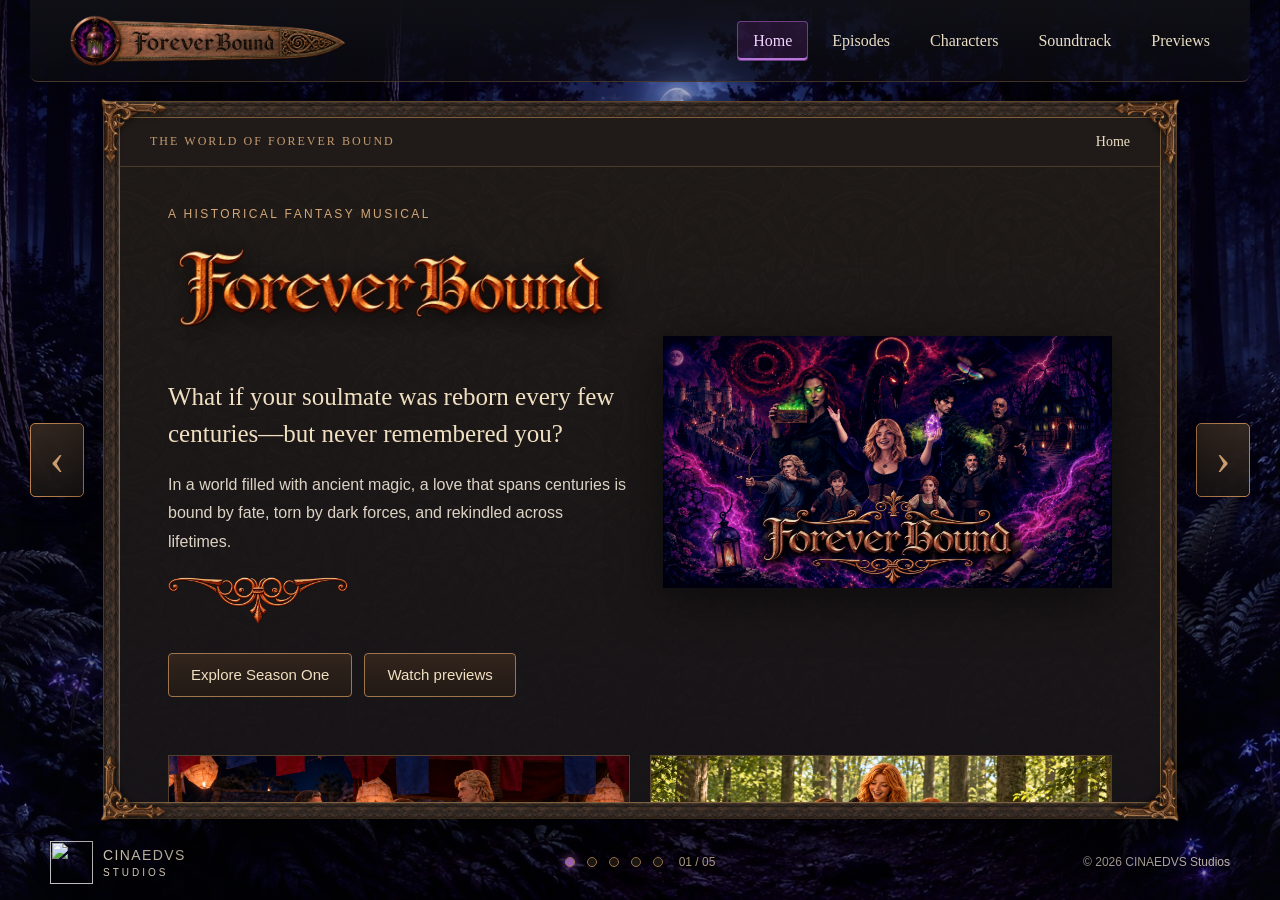
==== index.html @ c2b547dd "Add files via upload" ====
<!doctype html>
<html lang="en">
<head>
<meta charset="utf-8"><meta name="viewport" content="width=device-width,initial-scale=1">
<title>Forever Bound — Love Beyond a Lifetime</title>
<meta name="description" content="Explore Forever Bound: a historical fantasy musical of ancient magic, enduring love and lives intertwined. Meet the characters, discover Season 1 and watch previews.">
<meta name="theme-color" content="#211b22">
<link rel="icon" href="images/lanternlogo%20small.png">
<link rel="stylesheet" href="style.css">
<script src="navigation.js" defer></script>
</head>
<body>
<a class="skip-link" href="#card-content">Skip to content</a>
<div class="site-shell">
<header class="topbar">
<a class="brand" href="#home" aria-label="Forever Bound home"><img src="images/titlelogo.png" alt="Forever Bound"></a>
<nav aria-label="Main sections">
<a href="#home">Home</a><a href="#episodes">Episodes</a><a href="#characters">Characters</a><a href="#soundtrack">Soundtrack</a><a href="#previews">Previews</a>
</nav>
</header>
<main class="stage">
<button class="section-arrow previous" type="button" aria-label="Previous section"><span aria-hidden="true">‹</span></button>
<div class="card-frame">
<img class="corner corner-tl" src="images/cornerimg.png" alt=""><img class="corner corner-tr" src="images/cornerimg.png" alt=""><img class="corner corner-bl" src="images/cornerimg.png" alt=""><img class="corner corner-br" src="images/cornerimg.png" alt="">
<div class="card-header"><span class="chapter-label">THE WORLD OF FOREVER BOUND</span><span id="section-label">Home</span></div>
<div id="card-content" class="card-content" tabindex="-1" aria-label="Home content"><p class="loading" role="status">Opening Forever Bound…</p><noscript><p>Please enable JavaScript to browse this site, or open the <a href="pages/episodes.html">episode summaries</a>.</p></noscript></div>
</div>
<button class="section-arrow next" type="button" aria-label="Next section"><span aria-hidden="true">›</span></button>
</main>
<footer class="footer">
<a class="studio-link" href="https://cinaedvsstudios.github.io/cinaedvs/" target="_blank" rel="noopener noreferrer"><img src="https://cinaedvsstudios.github.io/cinaedvs/assets/img/cinaedvs/cinaedvs-lion-round.png" alt=""><span>CINAEDVS <small>STUDIOS</small></span></a>
<div class="position"><div class="dots" aria-label="Choose section"><a href="#home" aria-label="Home"></a><a href="#episodes" aria-label="Episodes"></a><a href="#characters" aria-label="Characters"></a><a href="#soundtrack" aria-label="Soundtrack"></a><a href="#previews" aria-label="Previews"></a></div><span id="position-label">01 / 05</span></div>
<span class="copyright">© <span id="year">2026</span> CINAEDVS Studios</span>
</footer>
</div>
</body></html>
---- style.css ----
:root{color-scheme:dark;--cream:#eadfc6;--muted:#bbae9d;--copper:#bb8250;--purple:#ba6df0;--line:#755535;--surface:#201b18;font-family:Georgia,'Times New Roman',serif;color:var(--cream);background:#101019;font-synthesis:none}
*{box-sizing:border-box}html,body{margin:0;width:100%;height:100%;overflow:hidden}body{background:linear-gradient(90deg,#06071360,#08071420,#06071360),url('images/forest2.jpg') center/cover no-repeat fixed}button,a{-webkit-tap-highlight-color:transparent}a{color:var(--cream);text-underline-offset:4px}button{font:inherit;color:inherit}button,a{transition:box-shadow .2s,filter .2s,background .2s,border-color .2s}button{cursor:pointer}button:hover,button:focus-visible,a.button:hover,a.button:focus-visible,.topbar a:hover,.topbar a:focus-visible,.studio-link:hover,.studio-link:focus-visible,.dots a:hover,.dots a:focus-visible{filter:drop-shadow(0 0 7px #b04ae9);box-shadow:0 0 18px #ab47e970;outline-color:var(--purple)}:focus-visible{outline:2px solid var(--purple);outline-offset:4px}.skip-link{position:fixed;left:12px;top:-80px;z-index:20;background:#211629;padding:12px}.skip-link:focus{top:12px}.site-shell{height:100vh;height:100dvh;max-width:1800px;margin:auto;display:grid;grid-template-rows:auto minmax(0,1fr) auto;padding:0 30px;gap:20px}.topbar{min-height:82px;display:flex;align-items:center;justify-content:space-between;gap:24px;border-bottom:1px solid #9b754b66;background:linear-gradient(180deg,#101016ef,#1010168c);padding:12px 24px;border-radius:0 0 8px 8px}.brand{display:flex;max-width:310px;width:28%;border-radius:5px}.brand img{width:100%;height:54px;object-fit:contain}.topbar nav{display:flex;flex-wrap:wrap;justify-content:flex-end;gap:8px}.topbar nav a{font-size:16px;text-decoration:none;padding:10px 15px;border:1px solid transparent;border-radius:4px}.topbar nav a[aria-current]{background:#55226855;border-color:#ae65cd88;color:#f1d5ff;box-shadow:inset 0 -2px #bc78dd}.stage{min-height:0;display:grid;grid-template-columns:54px minmax(0,1fr) 54px;align-items:center;gap:20px;width:100%;max-width:1400px;justify-self:center}.section-arrow{background:linear-gradient(#372a21ed,#171413ed);border:1px solid var(--copper);width:54px;height:74px;border-radius:5px;box-shadow:0 6px 20px #0007}.section-arrow span{display:block;font-size:44px;font-weight:normal;line-height:1;color:#d8a675}.card-frame{height:100%;min-height:0;position:relative;padding:15px;background:url('images/verticalwood.jpg') left top/15px auto repeat-y,url('images/verticalwood.jpg') right top/15px auto repeat-y,url('images/horizontalwood.jpg') left top/auto 15px repeat-x,url('images/horizontalwood.jpg') left bottom/auto 15px repeat-x,#211a16;box-shadow:0 22px 70px #000b,0 0 0 1px #745634;display:flex;flex-direction:column;border-radius:3px}.corner{width:70px;height:70px;position:absolute;z-index:3;pointer-events:none;filter:drop-shadow(0 2px 3px #0009)}.corner-tl{left:-5px;top:-5px}.corner-tr{right:-5px;top:-5px;transform:rotate(90deg)}.corner-br{right:-5px;bottom:-5px;transform:rotate(180deg)}.corner-bl{left:-5px;bottom:-5px;transform:rotate(270deg)}.card-header{display:flex;justify-content:space-between;gap:12px;padding:16px 30px;background:#201b18;border:1px solid #7d603d;border-bottom-color:#7d603d77;flex:none;font-size:14px}.chapter-label{letter-spacing:.17em;font-size:12px;color:#c49b70}.card-content{flex:1;min-height:0;overflow-y:auto;overscroll-behavior:contain;scrollbar-width:thin;scrollbar-color:#927447 #1e1b1c;background:linear-gradient(#211c19c9,#171419e8),url('images/wallpaper.jpg') center/600px;border:1px solid #7d603d;border-top:0;padding:38px 48px 50px;outline-offset:-4px}.card-content::-webkit-scrollbar{width:9px}.card-content::-webkit-scrollbar-thumb{background:#927447;border:2px solid #211b19;border-radius:8px}.card-content::-webkit-scrollbar-track{background:#211b19}.footer{display:grid;grid-template-columns:1fr auto 1fr;align-items:center;gap:20px;min-height:62px;padding:0 20px 14px;font-family:Arial,sans-serif}.studio-link{display:flex;align-items:center;gap:10px;text-decoration:none;width:max-content;font-size:14px;letter-spacing:.1em;border-radius:5px}.studio-link img{width:43px;height:43px;object-fit:contain}.studio-link small{display:block;font-size:10px;letter-spacing:.3em;margin-top:4px}.copyright{text-align:right;font-size:12px;color:#c2b7ac}.position{display:flex;align-items:center;gap:16px;font-size:12px;color:#d3bd9f}.dots{display:flex;gap:12px}.dots a{display:block;width:10px;height:10px;border-radius:50%;border:1px solid #bc8c58;background:#231c18}.dots a[aria-current]{background:#bc78dd;box-shadow:0 0 9px #b558e6}.eyebrow{font:12px/1.5 Arial,sans-serif;letter-spacing:.2em;text-transform:uppercase;color:#d3a779;margin:0 0 12px}h1{font-size:clamp(30px,3.3vw,46px);font-weight:normal;line-height:1.13;margin:0 0 18px}h2{font-size:26px;font-weight:normal;line-height:1.25;margin:0 0 14px}h3{font-size:21px;font-weight:normal;margin:0 0 10px}p{font-family:Arial,sans-serif;font-size:16px;line-height:1.8;margin:0 0 18px;color:#ddd3c4}.intro{max-width:730px;color:#c9beaf}.ornament{display:block;width:180px;height:48px;object-fit:contain;margin:20px 0 28px}.home-grid{display:grid;grid-template-columns:1.02fr 1fr;gap:36px;align-items:center}.home-title{width:100%;max-width:490px;margin:0 0 24px}.home-art{width:100%;aspect-ratio:1/1;object-fit:contain;filter:drop-shadow(0 10px 25px #0008)}.home-copy .lead{font-family:Georgia,serif;font-size:25px;line-height:1.5;color:#f0dfc1}.button-row{display:flex;gap:12px;flex-wrap:wrap;margin:22px 0}.button{display:inline-flex;justify-content:center;align-items:center;min-height:44px;padding:11px 22px;background:linear-gradient(#32251d,#211914);border:1px solid #9f764c;border-radius:4px;color:#f0dfc1;text-decoration:none;font:15px/1.3 Arial,sans-serif}.button[aria-pressed=true]{border-color:#c885e7;background:#412547;box-shadow:0 0 10px #8b45b94d}.section-intro{padding-bottom:26px;border-bottom:1px solid #88644566;margin-bottom:28px}.scene-strip{margin-top:36px;display:grid;grid-template-columns:1fr 1fr;gap:20px}.scene-strip img{width:100%;aspect-ratio:16/9;object-fit:cover;border:1px solid #89664088}.episode{display:grid;grid-template-columns:54px 1fr;gap:20px;padding:27px 0;border-bottom:1px solid #8e684144;max-width:940px;margin:auto}.episode:first-child{padding-top:0}.episode-number{font-size:30px;line-height:1.2;color:#b28657;padding-top:3px}.episode h2{font-size:24px}.date{font:13px Arial,sans-serif;color:#c09a70;letter-spacing:.08em;display:block;margin-bottom:10px}.episode p{margin:0}.cast-grid{display:grid;grid-template-columns:1fr 1fr;gap:0 36px}.character{padding:24px 0;border-bottom:1px solid #8e684144}.character p{margin:0}.cast-section{margin-top:38px}.cast-section>h2{color:#d9b48c;border-bottom:1px solid #8e684166;padding-bottom:16px}.cast-section:first-of-type{margin-top:0}.music-group{margin-top:32px}.track-grid{display:grid;grid-template-columns:1fr 1fr;gap:18px}.track{background:#110f1280;border:1px solid #7f5d3a77;padding:20px;border-radius:3px}.track h3{font-size:21px}.track iframe{width:100%;height:82px;border:0;border-radius:4px;background:#191719;display:block;margin:14px 0}.track a{font:13px Arial,sans-serif;color:#d3b995}.video-wrap{border:1px solid #936e45;background:#08070a;padding:6px}.video-wrap video{display:block;width:100%;max-height:55vh;background:#08070a;aspect-ratio:16/9}.video-caption{font:14px Arial,sans-serif;color:#c2b19a;margin:14px 0}.social-panel{margin-top:32px;border-top:1px solid #88644566;padding-top:25px;display:flex;align-items:center;justify-content:space-between;gap:24px}.social-panel p{margin:0}.loading,.error-state{padding:35px}.arrive{animation:reveal .25s ease-out}@keyframes reveal{from{opacity:.5}to{opacity:1}}
@media(min-width:1600px){.site-shell{padding:0 50px;gap:28px}.topbar{min-height:94px}.footer{min-height:76px}}
@media(max-width:900px){.site-shell{padding:0 12px;gap:12px}.topbar{padding:10px 12px;gap:8px}.brand{width:180px}.brand img{height:43px}.topbar nav{gap:2px}.topbar nav a{font-size:14px;padding:9px}.stage{grid-template-columns:34px minmax(0,1fr) 34px;gap:9px}.section-arrow{width:34px;height:60px}.card-content{padding:28px}.home-grid{gap:20px}.home-copy .lead{font-size:21px}.footer{padding:0 5px 10px}.copyright{max-width:150px;justify-self:end;line-height:1.5}.cast-grid{gap:0 22px}.chapter-label{letter-spacing:.08em}}
@media(max-width:600px){.site-shell{padding:0 8px;gap:10px}.topbar{flex-direction:column;min-height:100px;padding:5px 4px 8px}.brand{width:200px;max-width:65%}.brand img{height:38px}.topbar nav{width:100%;justify-content:center;flex-wrap:nowrap;gap:0}.topbar nav a{padding:9px 7px;font-size:13px}.stage{grid-template-columns:1fr;position:relative;padding-bottom:42px}.card-frame{grid-column:1;grid-row:1;padding:10px;background-size:10px auto,10px auto,auto 10px,auto 10px}.section-arrow{position:absolute;bottom:0;width:45px;height:32px;z-index:4}.section-arrow span{font-size:28px}.previous{left:calc(50% - 58px)}.next{right:calc(50% - 58px)}.corner{width:47px;height:47px}.card-header{padding:12px 18px}.chapter-label{font-size:10px;letter-spacing:.04em}.card-header #section-label{font-size:13px}.card-content{padding:24px 20px 32px}.home-grid{grid-template-columns:1fr}.home-art{max-height:320px;grid-row:2}.home-title{max-width:360px;margin-bottom:16px}.home-copy .lead{font-size:23px}.home-copy p{font-size:16px}.scene-strip{grid-template-columns:1fr}.footer{grid-template-columns:1fr auto;gap:8px;min-height:48px}.studio-link{font-size:11px;gap:6px}.studio-link img{width:34px;height:34px}.studio-link small{font-size:9px}.copyright{display:none}.position{gap:10px;font-size:10px}.dots{gap:9px}.episode{grid-template-columns:32px 1fr;gap:10px;padding:24px 0}.episode-number{font-size:24px}.episode h2{font-size:22px}.cast-grid,.track-grid{grid-template-columns:1fr}.social-panel{display:block}.social-panel .button{margin-top:18px}.button-row{gap:9px}.button{padding:11px 16px}.video-wrap video{max-height:40vh}h1{font-size:32px}}
@media(prefers-reduced-motion:reduce){*,*::before,*::after{animation:none!important;transition:none!important}}
.sr-only{position:absolute;width:1px;height:1px;padding:0;margin:-1px;overflow:hidden;clip:rect(0,0,0,0);white-space:nowrap;border:0}
.home-art{aspect-ratio:16/9}
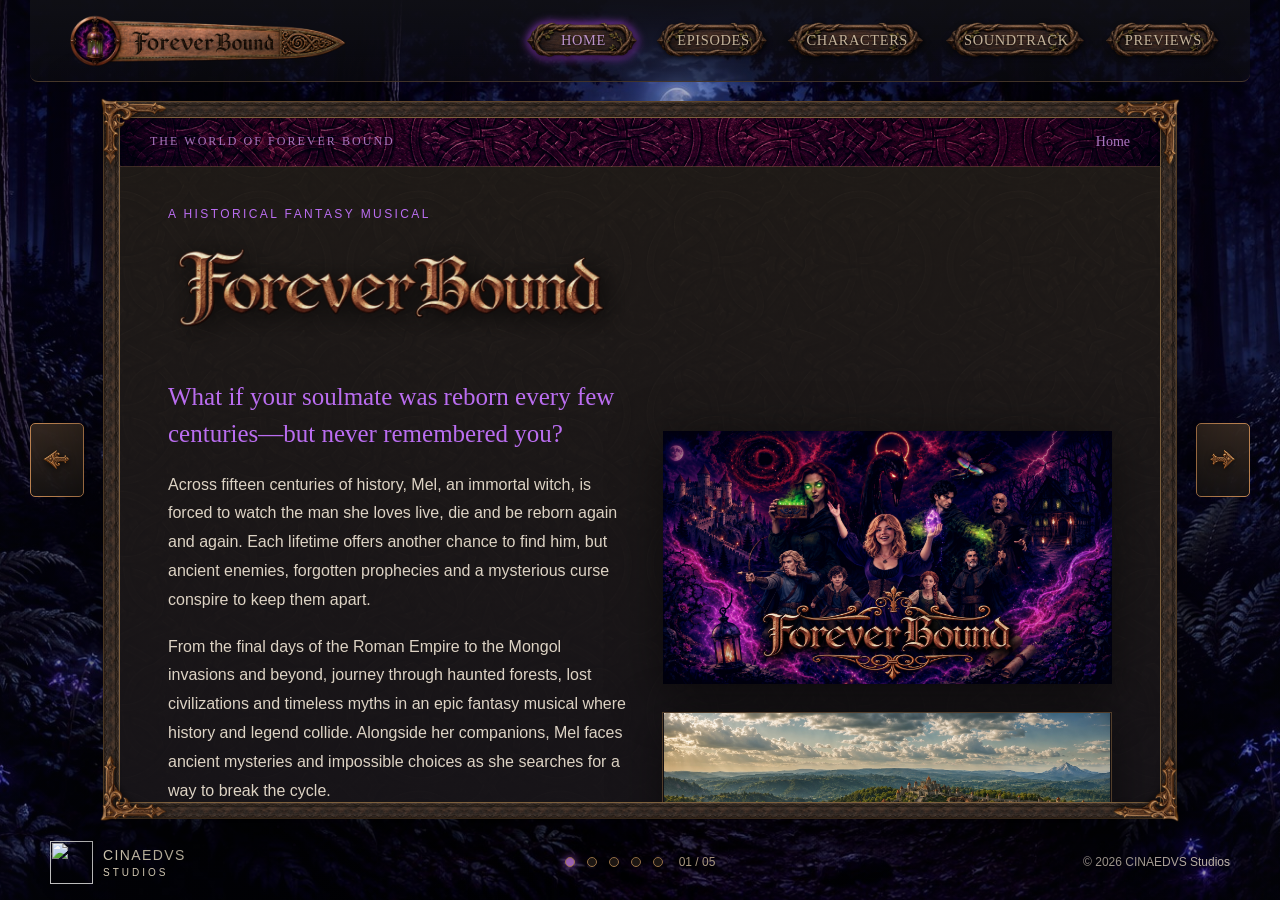
==== commit f941e7ef: "Add files via upload" ====
--- a/index.html
+++ b/index.html
@@ -7,6 +7,7 @@
 <meta name="theme-color" content="#211b22">
 <link rel="icon" href="images/lanternlogo%20small.png">
 <link rel="stylesheet" href="style.css">
+<script src="https://audio.com/embed.js" async></script>
 <script src="navigation.js" defer></script>
 </head>
 <body>
--- a/style.css
+++ b/style.css
@@ -6,3 +6,109 @@
 @media(prefers-reduced-motion:reduce){*,*::before,*::after{animation:none!important;transition:none!important}}
 .sr-only{position:absolute;width:1px;height:1px;padding:0;margin:-1px;overflow:hidden;clip:rect(0,0,0,0);white-space:nowrap;border:0}
 .home-art{aspect-ratio:16/9}
+
+/* Purple identity and supplied button artwork. */
+.card-header{background: url('images/accentbar.jpg') center center / cover no-repeat;}
+.home-copy .ornament{margin:24px auto 28px;}
+.card-content h1,.card-content h2,.card-content h3,.cast-section>h2,
+.card-content .eyebrow,.home-copy .lead,.chapter-label,#section-label,
+.video-caption#video-label{color:var(--purple);}
+.topbar nav{gap:8px;}
+.topbar nav a,.topbar nav a[aria-current]{
+ display:flex;align-items:center;justify-content:center;
+ min-height:48px;min-width:122px;padding:12px 24px;
+ background: url('images/button2.png') center / 100% 100% no-repeat;
+ border:0;border-radius:0;color:var(--cream);text-shadow:0 1px 3px #000;
+ box-shadow:none;
+}
+.topbar nav a[aria-current]{color:#e5b7ff;filter:drop-shadow(0 0 5px #ab47e9);}
+.topbar nav a:hover,.topbar nav a:focus-visible{
+ filter:drop-shadow(0 0 8px #b04ae9);box-shadow:none;
+}
+.button,.button[aria-pressed=true]{
+ background: url('images/but4.jpg') center / 100% 100% no-repeat;
+ border:1px solid #997557;border-radius:3px;
+ color:var(--cream);text-shadow:0 1px 3px #000;
+}
+.button[aria-pressed=true]{border-color:var(--purple);box-shadow:0 0 12px #ab47e966;color:#e5b7ff;}
+.button:hover,.button:focus-visible{box-shadow:0 0 18px #ab47e980;filter:drop-shadow(0 0 7px #b04ae9);}
+@media(max-width:1100px){
+ .topbar{gap:12px;}.topbar nav{gap:4px;}
+ .topbar nav a,.topbar nav a[aria-current]{min-width:102px;padding:12px 18px;font-size:14px;}
+}
+@media(max-width:800px){
+ .topbar{flex-direction:column;}.brand{width:230px;}
+ .topbar nav{justify-content:center;}
+}
+@media(max-width:600px){
+ .topbar nav{flex-wrap:wrap;gap:2px 5px;}
+ .topbar nav a,.topbar nav a[aria-current]{min-width:96px;min-height:44px;padding:10px 16px;font-size:14px;}
+}
+
+/* Home image stack and softer navigation lettering. */
+.home-visuals{display:grid;gap:28px;min-width:0;}
+.home-visuals .home-art{grid-row:auto;width:100%;height:auto;max-height:none;}
+.home-visuals .town-art{border:1px solid #89664088;}
+.button,.button[aria-pressed=true],.topbar nav a,.topbar nav a[aria-current]{
+ text-transform:uppercase;letter-spacing:.045em;color:#c4b39b;
+}
+.button[aria-pressed=true],.topbar nav a[aria-current]{color:#bd94cd;}
+.topbar nav a,.topbar nav a[aria-current]{font-size:14.4px;}
+.chapter-label,#section-label{color:#a975c0;}
+@media(max-width:1100px){.topbar nav a,.topbar nav a[aria-current]{font-size:12.6px;}}
+@media(max-width:600px){.home-visuals{gap:20px;}.home-visuals .home-art{max-height:none;}}
+
+/* 2026-09-15: subtle ambient magic and supplied carousel arrow artwork. */
+body::before{
+ content:"";
+ position:fixed;
+ inset:0;
+ z-index:0;
+ pointer-events:none;
+ opacity:.24;
+ background-image:
+  radial-gradient(circle at 7% 18%,rgba(190,95,255,.22) 0 1px,transparent 2px),
+  radial-gradient(circle at 23% 72%,rgba(166,76,238,.16) 0 1px,transparent 2px),
+  radial-gradient(circle at 39% 31%,rgba(211,136,255,.12) 0 1px,transparent 2px),
+  radial-gradient(circle at 58% 78%,rgba(179,88,244,.15) 0 1px,transparent 2px),
+  radial-gradient(circle at 74% 22%,rgba(206,119,255,.17) 0 1px,transparent 2px),
+  radial-gradient(circle at 92% 64%,rgba(164,69,235,.19) 0 1px,transparent 2px),
+  radial-gradient(circle at 15% 48%,rgba(202,120,255,.10) 0 2px,transparent 3px),
+  radial-gradient(circle at 83% 42%,rgba(191,95,255,.11) 0 2px,transparent 3px);
+ background-size:260px 260px,340px 340px,410px 410px,300px 300px,450px 450px,320px 320px,520px 520px,560px 560px;
+ filter:blur(.15px);
+ animation:magic-drift 34s linear infinite alternate;
+}
+.site-shell{position:relative;z-index:1;}
+@keyframes magic-drift{
+ from{background-position:0 0,0 0,0 0,0 0,0 0,0 0,0 0,0 0;}
+ to{background-position:22px -30px,-26px 18px,18px 24px,-20px -22px,28px 14px,-16px 30px,20px -16px,-24px 12px;}
+}
+
+.section-arrow span{
+ width:100%;
+ height:100%;
+ font-size:0;
+ line-height:0;
+ background-repeat:no-repeat;
+ background-position:center;
+ background-size:68% auto;
+ filter:drop-shadow(0 2px 3px #0009);
+}
+.section-arrow.previous span{background-image:url('images/left.png');}
+.section-arrow.next span{background-image:url('images/right.png');}
+.section-arrow:hover span,.section-arrow:focus-visible span{filter:drop-shadow(0 0 6px #c477f0);}
+@media(max-width:600px){
+ .section-arrow span{background-size:auto 72%;}
+}
+
+
+/* 2026-09-15: Audio.com Season 1 collection embed. */
+.soundtrack-collection{max-width:760px;margin:0 auto 18px;}
+.soundtrack-heading{text-align:center;margin:0 auto 22px;max-width:620px;}
+.soundtrack-heading p:last-child{margin-bottom:0;}
+.audio-com-player{width:min(100%,500px);margin:0 auto;padding:12px;background:#110f1280;border:1px solid #7f5d3a77;border-radius:4px;box-shadow:0 14px 34px #0007;}
+.audio-com-player iframe{display:block;width:100%;height:604px;border:0;border-radius:1px;background:#1f001d;}
+.audio-com-profile{display:block;max-width:100%;margin:9px auto 0;text-align:center;overflow:hidden;white-space:nowrap;text-overflow:ellipsis;color:#bbae97;font:12px/16px Arial,sans-serif;text-decoration:none;}
+.audio-com-profile:hover,.audio-com-profile:focus-visible{color:#d4b4e9;}
+@media(max-width:600px){.audio-com-player{padding:7px;}.audio-com-player iframe{height:604px;}}
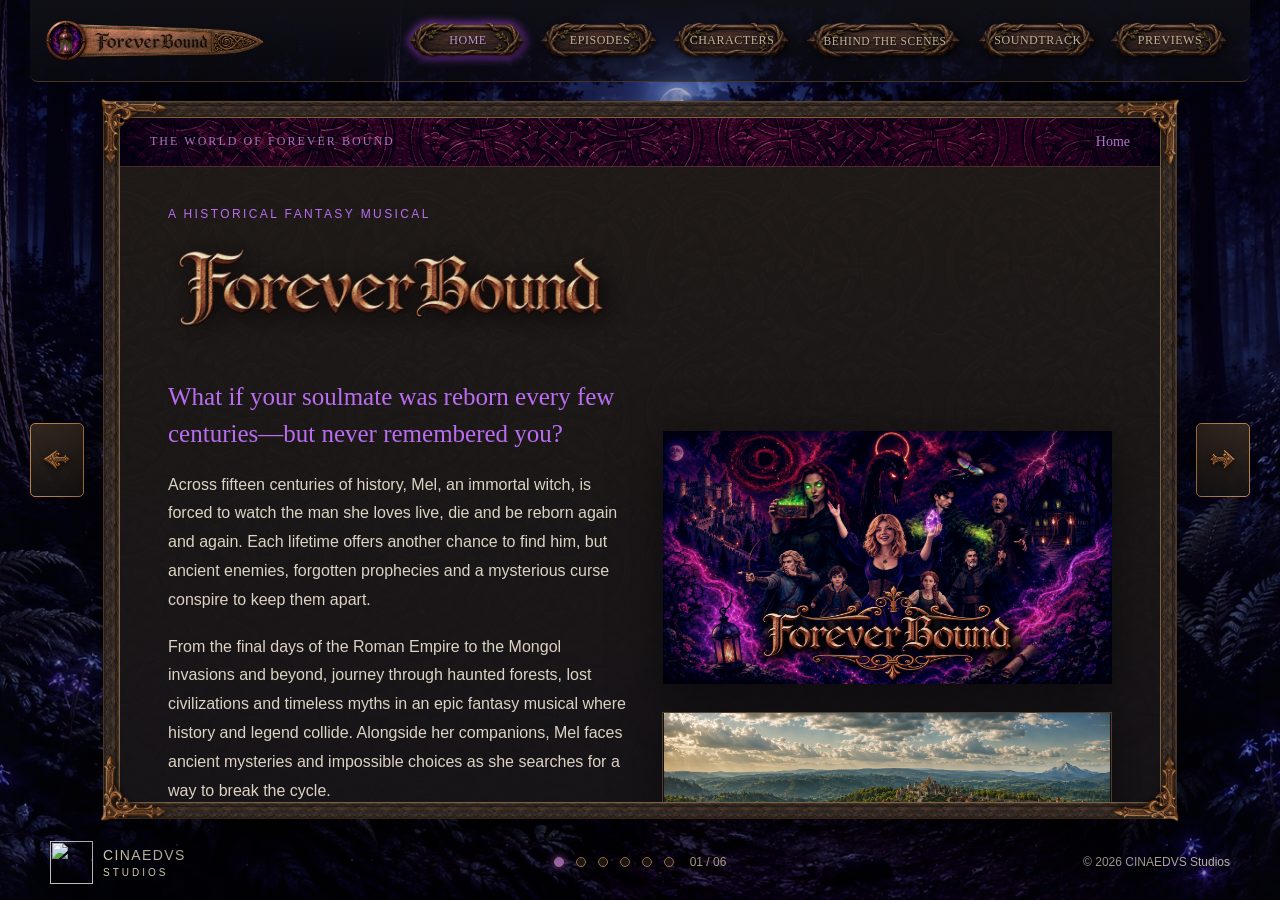
==== commit 9f896ed9: "Add files via upload" ====
--- a/index.html
+++ b/index.html
@@ -16,7 +16,7 @@
 <header class="topbar">
 <a class="brand" href="#home" aria-label="Forever Bound home"><img src="images/titlelogo.png" alt="Forever Bound"></a>
 <nav aria-label="Main sections">
-<a href="#home">Home</a><a href="#episodes">Episodes</a><a href="#characters">Characters</a><a href="#soundtrack">Soundtrack</a><a href="#previews">Previews</a>
+<a href="#home">Home</a><a href="#episodes">Episodes</a><a href="#characters">Characters</a><a href="#behind-the-scenes">Behind the Scenes</a><a href="#soundtrack">Soundtrack</a><a href="#previews">Previews</a>
 </nav>
 </header>
 <main class="stage">
@@ -30,7 +30,7 @@
 </main>
 <footer class="footer">
 <a class="studio-link" href="https://cinaedvsstudios.github.io/cinaedvs/" target="_blank" rel="noopener noreferrer"><img src="https://cinaedvsstudios.github.io/cinaedvs/assets/img/cinaedvs/cinaedvs-lion-round.png" alt=""><span>CINAEDVS <small>STUDIOS</small></span></a>
-<div class="position"><div class="dots" aria-label="Choose section"><a href="#home" aria-label="Home"></a><a href="#episodes" aria-label="Episodes"></a><a href="#characters" aria-label="Characters"></a><a href="#soundtrack" aria-label="Soundtrack"></a><a href="#previews" aria-label="Previews"></a></div><span id="position-label">01 / 05</span></div>
+<div class="position"><div class="dots" aria-label="Choose section"><a href="#home" aria-label="Home"></a><a href="#episodes" aria-label="Episodes"></a><a href="#characters" aria-label="Characters"></a><a href="#behind-the-scenes" aria-label="Behind the Scenes"></a><a href="#soundtrack" aria-label="Soundtrack"></a><a href="#previews" aria-label="Previews"></a></div><span id="position-label">01 / 06</span></div>
 <span class="copyright">© <span id="year">2026</span> CINAEDVS Studios</span>
 </footer>
 </div>
--- a/style.css
+++ b/style.css
@@ -16,7 +16,7 @@
 .topbar nav{gap:8px;}
 .topbar nav a,.topbar nav a[aria-current]{
  display:flex;align-items:center;justify-content:center;
- min-height:48px;min-width:122px;padding:12px 24px;
+ min-height:48px;min-width:152px;padding:12px 30px;
  background: url('images/button2.png') center / 100% 100% no-repeat;
  border:0;border-radius:0;color:var(--cream);text-shadow:0 1px 3px #000;
  box-shadow:none;
@@ -34,7 +34,7 @@
 .button:hover,.button:focus-visible{box-shadow:0 0 18px #ab47e980;filter:drop-shadow(0 0 7px #b04ae9);}
 @media(max-width:1100px){
  .topbar{gap:12px;}.topbar nav{gap:4px;}
- .topbar nav a,.topbar nav a[aria-current]{min-width:102px;padding:12px 18px;font-size:14px;}
+ .topbar nav a,.topbar nav a[aria-current]{min-width:126px;padding:11px 22px;font-size:12px;}
 }
 @media(max-width:800px){
  .topbar{flex-direction:column;}.brand{width:230px;}
@@ -42,7 +42,7 @@
 }
 @media(max-width:600px){
  .topbar nav{flex-wrap:wrap;gap:2px 5px;}
- .topbar nav a,.topbar nav a[aria-current]{min-width:96px;min-height:44px;padding:10px 16px;font-size:14px;}
+ .topbar nav a,.topbar nav a[aria-current]{min-width:108px;min-height:44px;padding:10px 15px;font-size:11.5px;}
 }
 
 /* Home image stack and softer navigation lettering. */
@@ -53,36 +53,57 @@
  text-transform:uppercase;letter-spacing:.045em;color:#c4b39b;
 }
 .button[aria-pressed=true],.topbar nav a[aria-current]{color:#bd94cd;}
-.topbar nav a,.topbar nav a[aria-current]{font-size:14.4px;}
+.topbar nav a,.topbar nav a[aria-current]{font-size:13px;}
 .chapter-label,#section-label{color:#a975c0;}
-@media(max-width:1100px){.topbar nav a,.topbar nav a[aria-current]{font-size:12.6px;}}
+@media(max-width:1100px){.topbar nav a,.topbar nav a[aria-current]{font-size:12px;}}
 @media(max-width:600px){.home-visuals{gap:20px;}.home-visuals .home-art{max-height:none;}}
 
-/* 2026-09-15: subtle ambient magic and supplied carousel arrow artwork. */
-body::before{
+/* 2026-09-15: drifting purple magic sparks and supplied carousel arrow artwork. */
+body::before,
+body::after{
  content:"";
  position:fixed;
- inset:0;
+ inset:-10%;
  z-index:0;
  pointer-events:none;
- opacity:.24;
+ background-repeat:repeat;
+ will-change:transform,background-position,opacity;
+}
+body::before{
+ opacity:.50;
  background-image:
-  radial-gradient(circle at 7% 18%,rgba(190,95,255,.22) 0 1px,transparent 2px),
-  radial-gradient(circle at 23% 72%,rgba(166,76,238,.16) 0 1px,transparent 2px),
-  radial-gradient(circle at 39% 31%,rgba(211,136,255,.12) 0 1px,transparent 2px),
-  radial-gradient(circle at 58% 78%,rgba(179,88,244,.15) 0 1px,transparent 2px),
-  radial-gradient(circle at 74% 22%,rgba(206,119,255,.17) 0 1px,transparent 2px),
-  radial-gradient(circle at 92% 64%,rgba(164,69,235,.19) 0 1px,transparent 2px),
-  radial-gradient(circle at 15% 48%,rgba(202,120,255,.10) 0 2px,transparent 3px),
-  radial-gradient(circle at 83% 42%,rgba(191,95,255,.11) 0 2px,transparent 3px);
- background-size:260px 260px,340px 340px,410px 410px,300px 300px,450px 450px,320px 320px,520px 520px,560px 560px;
- filter:blur(.15px);
- animation:magic-drift 34s linear infinite alternate;
+  radial-gradient(circle,rgba(217,137,255,.72) 0 .65px,rgba(174,67,246,.36) .75px,transparent 1.65px),
+  radial-gradient(circle,rgba(196,96,255,.60) 0 .55px,transparent 1.45px),
+  radial-gradient(circle,rgba(230,171,255,.50) 0 .50px,transparent 1.35px),
+  radial-gradient(circle,rgba(173,69,241,.54) 0 .60px,transparent 1.50px);
+ background-size:190px 190px,260px 260px,330px 330px,230px 230px;
+ background-position:12px 28px,90px 40px,140px 110px,30px 150px;
+ filter:drop-shadow(0 0 1.5px rgba(190,88,255,.60)) drop-shadow(0 0 3px rgba(123,20,222,.22));
+ animation:magic-sparks-near 10s linear infinite;
+}
+body::after{
+ opacity:.32;
+ background-image:
+  radial-gradient(circle,rgba(205,116,255,.50) 0 .45px,transparent 1.2px),
+  radial-gradient(circle,rgba(184,82,249,.44) 0 .40px,transparent 1.1px),
+  radial-gradient(circle,rgba(226,157,255,.38) 0 .45px,transparent 1.25px);
+ background-size:300px 300px,410px 410px,520px 520px;
+ background-position:40px 70px,160px 20px,240px 170px;
+ filter:drop-shadow(0 0 2px rgba(145,39,226,.25));
+ animation:magic-sparks-far 15s linear infinite;
 }
 .site-shell{position:relative;z-index:1;}
-@keyframes magic-drift{
- from{background-position:0 0,0 0,0 0,0 0,0 0,0 0,0 0,0 0;}
- to{background-position:22px -30px,-26px 18px,18px 24px,-20px -22px,28px 14px,-16px 30px,20px -16px,-24px 12px;}
+@keyframes magic-sparks-near{
+ 0%{transform:translate3d(-2.5vw,5vh,0);background-position:12px 28px,90px 40px,140px 110px,30px 150px;opacity:.40;}
+ 25%{opacity:.55;}
+ 50%{transform:translate3d(1vw,-1vh,0);background-position:92px -72px,25px -48px,210px 20px,102px 52px;opacity:.46;}
+ 75%{opacity:.58;}
+ 100%{transform:translate3d(4vw,-7vh,0);background-position:172px -172px,-40px -136px,280px -70px,174px -46px;opacity:.40;}
+}
+@keyframes magic-sparks-far{
+ 0%{transform:translate3d(-1vw,3vh,0);background-position:40px 70px,160px 20px,240px 170px;opacity:.24;}
+ 50%{transform:translate3d(1.5vw,-2vh,0);opacity:.36;}
+ 100%{transform:translate3d(3vw,-5vh,0);background-position:130px -30px,80px -95px,320px 55px;opacity:.24;}
 }
 
 .section-arrow span{
@@ -103,12 +124,100 @@
 }
 
 
-/* 2026-09-15: Audio.com Season 1 collection embed. */
-.soundtrack-collection{max-width:760px;margin:0 auto 18px;}
-.soundtrack-heading{text-align:center;margin:0 auto 22px;max-width:620px;}
-.soundtrack-heading p:last-child{margin-bottom:0;}
-.audio-com-player{width:min(100%,500px);margin:0 auto;padding:12px;background:#110f1280;border:1px solid #7f5d3a77;border-radius:4px;box-shadow:0 14px 34px #0007;}
-.audio-com-player iframe{display:block;width:100%;height:604px;border:0;border-radius:1px;background:#1f001d;}
-.audio-com-profile{display:block;max-width:100%;margin:9px auto 0;text-align:center;overflow:hidden;white-space:nowrap;text-overflow:ellipsis;color:#bbae97;font:12px/16px Arial,sans-serif;text-decoration:none;}
-.audio-com-profile:hover,.audio-com-profile:focus-visible{color:#d4b4e9;}
-@media(max-width:600px){.audio-com-player{padding:7px;}.audio-com-player iframe{height:604px;}}
+/* 2026-09-15: compact two-column Audio.com soundtrack layout. */
+.soundtrack-layout{display:grid;grid-template-columns:minmax(0,1fr) minmax(380px,440px);gap:52px;align-items:start;max-width:1120px;margin:0 auto;}
+.soundtrack-intro{border-bottom:0;margin:0;padding:16px 0 0;align-self:start;}
+.soundtrack-intro .intro{max-width:540px;}
+.soundtrack-collection{max-width:440px;width:100%;margin:0;justify-self:end;}
+.audio-com-player{width:min(100%,424px);margin:0 auto;padding:10px;background:#110f1280;border:1px solid #7f5d3a77;border-radius:4px;box-shadow:0 14px 34px #0007;}
+.audio-com-viewport{position:relative;width:100%;height:483px;overflow:hidden;border-radius:1px;background:#1f001d;}
+.audio-com-player iframe{display:block;width:125%;height:604px;border:0;border-radius:1px;background:#1f001d;transform:scale(.8);transform-origin:top left;}
+@media(max-width:900px){.soundtrack-layout{grid-template-columns:1fr;gap:30px;}.soundtrack-intro{padding-top:0;}.soundtrack-collection{justify-self:center;}.audio-com-player{margin:0 auto;}}
+@media(max-width:600px){.soundtrack-layout{gap:22px;}.audio-com-player{padding:7px;}.audio-com-viewport{height:483px;}}
+
+/* 2026-09-15: compact two-column previews layout. */
+.previews-layout{
+ display:grid;
+ grid-template-columns:minmax(0,1fr) minmax(155px,190px);
+ gap:24px;
+ align-items:start;
+ width:100%;
+ margin:0;
+}
+.preview-main{min-width:0;}
+.previews-layout .video-wrap{width:100%;}
+.previews-layout .video-wrap video{width:100%;max-height:62vh;}
+.preview-controls{
+ display:flex;
+ flex-direction:column;
+ gap:14px;
+ padding-top:6px;
+ align-self:start;
+}
+.preview-controls .button{
+ width:100%;
+ min-height:52px;
+ margin:0;
+ padding:12px 16px;
+}
+.previews-layout .video-caption{margin:12px 0 0;}
+@media(max-width:800px){
+ .previews-layout{grid-template-columns:1fr;gap:16px;}
+ .preview-controls{display:grid;grid-template-columns:1fr 1fr;gap:10px;padding-top:0;}
+}
+@media(max-width:520px){
+ .preview-controls{grid-template-columns:1fr;}
+}
+
+
+/* 2026-09-15: Behind the Scenes section. */
+.topbar nav a[href="#behind-the-scenes"],
+.topbar nav a[href="#behind-the-scenes"][aria-current]{min-width:190px;white-space:nowrap;}
+.bts-page{max-width:1180px;margin:0 auto;padding-bottom:18px;}
+.bts-page strong{color:#eadfc6;}
+.bts-hero{display:grid;grid-template-columns:minmax(0,1.05fr) minmax(360px,.95fr);gap:42px;align-items:center;padding-bottom:42px;border-bottom:1px solid #88644566;}
+.bts-hero h1{max-width:650px;}
+.bts-lead{font-family:Georgia,'Times New Roman',serif;font-size:21px;line-height:1.55;color:#e5d7c3;}
+.bts-hero-art,.bts-map,.bts-production-grid figure,.bts-location-gallery figure{margin:0;background:#100e108c;border:1px solid #8b673f77;box-shadow:0 14px 34px #0006;overflow:hidden;}
+.bts-hero-art img{display:block;width:100%;aspect-ratio:16/10;object-fit:cover;}
+.bts-page figcaption{padding:9px 12px;font:12px/1.4 Arial,sans-serif;color:#bfae98;letter-spacing:.04em;background:#151216d9;}
+.bts-feature{display:grid;grid-template-columns:minmax(380px,1fr) minmax(0,.9fr);gap:38px;align-items:center;padding:42px 0;border-bottom:1px solid #88644566;}
+.bts-map img{display:block;width:100%;aspect-ratio:16/10;object-fit:cover;}
+.bts-feature-copy p:last-child,.bts-section-heading p:last-child,.bts-production-copy p:last-child{margin-bottom:0;}
+.bts-history{padding:42px 0;border-bottom:1px solid #88644566;}
+.bts-section-heading{max-width:850px;margin-bottom:26px;}
+.bts-history-grid{display:grid;grid-template-columns:repeat(3,1fr);gap:18px;}
+.bts-history-grid article{padding:21px;background:linear-gradient(180deg,#1b151bd9,#110f12d9);border:1px solid #7f5d3a77;box-shadow:0 12px 28px #0005;}
+.bts-history-grid h3{font-size:20px;margin-bottom:9px;}
+.bts-history-grid p{font-size:14px;line-height:1.65;margin:0;color:#cfc3b4;}
+.bts-year{display:block;margin-bottom:10px;font:12px/1 Arial,sans-serif;letter-spacing:.16em;color:var(--purple);}
+.bts-render-strip{display:grid;grid-template-columns:1.1fr 1fr 1fr;gap:14px;margin-top:22px;}
+.bts-render-strip img{display:block;width:100%;aspect-ratio:16/9;object-fit:cover;border:1px solid #80603f66;filter:saturate(.92);}
+.bts-production{display:grid;grid-template-columns:minmax(0,.85fr) minmax(420px,1.15fr);gap:40px;align-items:center;padding:42px 0;border-bottom:1px solid #88644566;}
+.bts-production-grid{display:grid;grid-template-columns:1fr 1fr;gap:14px;}
+.bts-production-grid img{display:block;width:100%;aspect-ratio:16/10;object-fit:cover;}
+.bts-locations{padding-top:42px;}
+.bts-location-gallery{display:grid;grid-template-columns:repeat(4,1fr);gap:12px;}
+.bts-location-gallery figure{box-shadow:0 8px 22px #0005;}
+.bts-location-gallery img{display:block;width:100%;aspect-ratio:4/3;object-fit:cover;transition:transform .25s ease,filter .25s ease;}
+.bts-location-gallery figure:hover img{transform:scale(1.025);filter:brightness(1.06);}
+.bts-gallery-note{margin:18px 0 0;font-size:13px;color:#a99b8c;font-style:italic;}
+@media(max-width:1100px){
+ .topbar nav a[href="#behind-the-scenes"],.topbar nav a[href="#behind-the-scenes"][aria-current]{min-width:160px;font-size:11.5px;padding-left:18px;padding-right:18px;}
+ .bts-hero{grid-template-columns:1fr 1fr;gap:28px;}.bts-feature,.bts-production{gap:28px;}.bts-location-gallery{grid-template-columns:repeat(3,1fr);}
+}
+@media(max-width:800px){
+ .bts-hero,.bts-feature,.bts-production{grid-template-columns:1fr;}.bts-hero-art{max-width:680px;}.bts-feature-copy{grid-row:1}.bts-map{grid-row:2}.bts-history-grid{grid-template-columns:1fr;}.bts-render-strip{grid-template-columns:1fr 1fr;}.bts-render-strip img:first-child{grid-column:1/-1;}.bts-location-gallery{grid-template-columns:repeat(2,1fr);}
+}
+@media(max-width:600px){
+ .topbar nav a[href="#behind-the-scenes"],.topbar nav a[href="#behind-the-scenes"][aria-current]{min-width:148px;font-size:10.5px;}
+ .bts-page{padding-bottom:8px;}.bts-hero,.bts-feature,.bts-history,.bts-production{padding-bottom:30px;}.bts-feature,.bts-history,.bts-production,.bts-locations{padding-top:30px;}.bts-lead{font-size:18px;}.bts-production-grid,.bts-location-gallery,.bts-render-strip{grid-template-columns:1fr;}.bts-render-strip img:first-child{grid-column:auto;}
+}
+
+@media(max-width:1300px) and (min-width:1101px){
+ .topbar{gap:12px;padding-left:16px;padding-right:16px;}
+ .brand{width:220px;flex:0 0 220px;}
+ .topbar nav{gap:4px;}
+ .topbar nav a,.topbar nav a[aria-current]{min-width:128px;padding-left:18px;padding-right:18px;font-size:12px;}
+ .topbar nav a[href="#behind-the-scenes"],.topbar nav a[href="#behind-the-scenes"][aria-current]{min-width:170px;font-size:11.5px;}
+}
